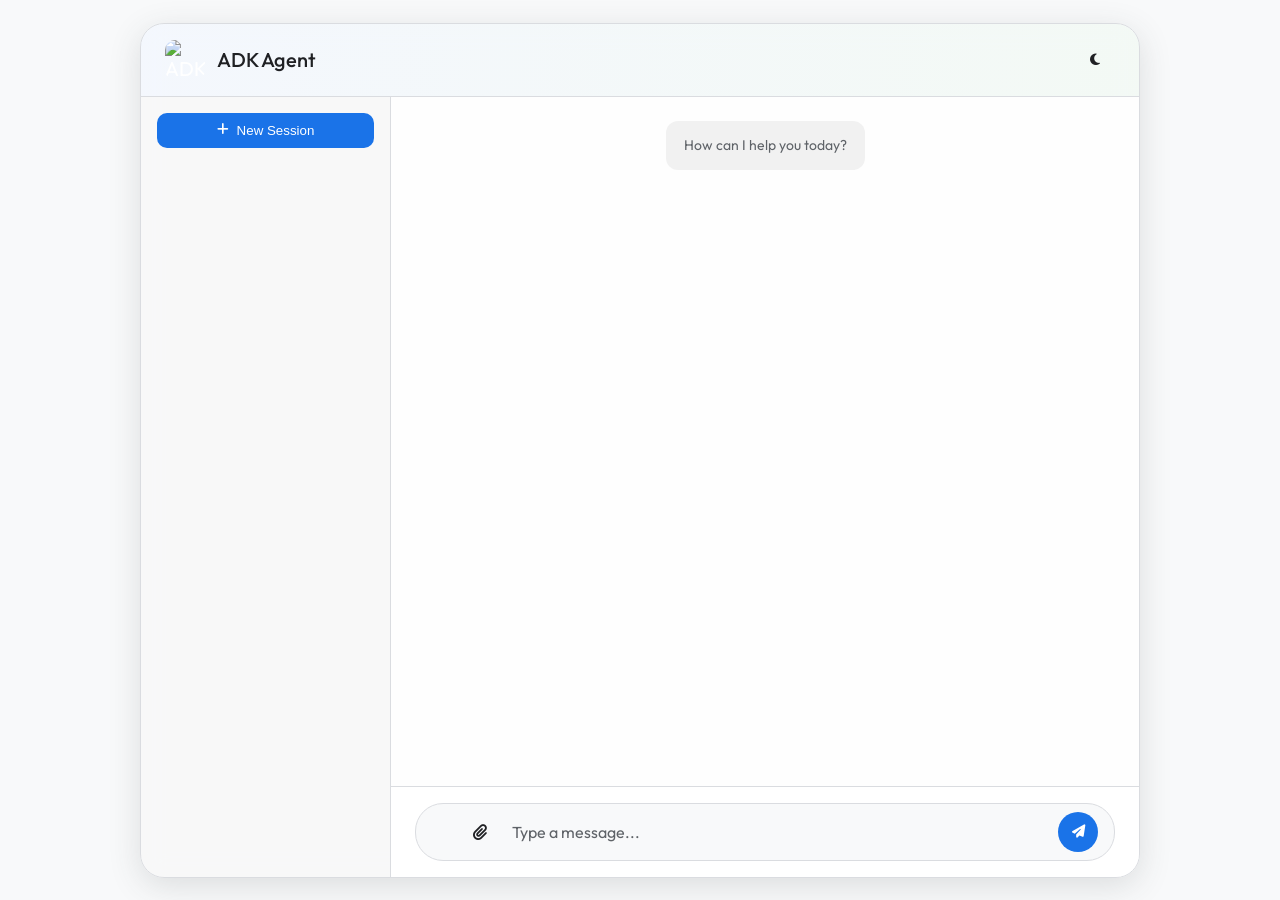
==== BRK3-019-data-agent-bq-mcp-cloud-run/web_client/index.html @ bf39350c "BRK3-019" ====
<!DOCTYPE html>
<html lang="en">
<head>
    <meta charset="UTF-8">
    <meta name="viewport" content="width=device-width, initial-scale=1.0">
    <title>ADK Agent Client</title>
    <link rel="stylesheet" href="style.css">
    <!-- Google Fonts -->
    <link rel="preconnect" href="https://fonts.googleapis.com">
    <link rel="preconnect" href="https://fonts.gstatic.com" crossorigin>
    <link href="https://fonts.googleapis.com/css2?family=Outfit:wght@300;400;500;600&family=Roboto+Mono&display=swap" rel="stylesheet">
    <!-- Marked.js for Markdown parsing -->
    <script src="https://cdn.jsdelivr.net/npm/marked/marked.min.js" integrity="sha256-Pn59f+s+XVjLbIBPaKtcJMx+XrYnD9bly7kSRzkhfQw=" crossorigin="anonymous"></script>
    <!-- DOMPurify for XSS protection -->
    <script src="https://cdnjs.cloudflare.com/ajax/libs/dompurify/3.0.5/purify.min.js" integrity="sha256-QigBQMy2be3IqJD2ezKJUJ5gycSmyYlRHj2VGBuITpU=" crossorigin="anonymous"></script>
    <!-- Highlight.js for syntax highlighting -->
    <link rel="stylesheet" href="https://cdnjs.cloudflare.com/ajax/libs/highlight.js/11.7.0/styles/github.min.css" integrity="sha256-Oppd74ucMR5a5Dq96FxjEzGF7tTw2fZ/6ksAqDCM8GY=" crossorigin="anonymous">
    <script src="https://cdnjs.cloudflare.com/ajax/libs/highlight.js/11.7.0/highlight.min.js" integrity="sha256-nxnOvB1EQa4fD/xpakJii5+GX+XZne2h8ejNW+yHiIg=" crossorigin="anonymous"></script>
    <!-- Font Awesome for icons -->
    <link rel="stylesheet" href="https://cdnjs.cloudflare.com/ajax/libs/font-awesome/6.4.0/css/all.min.css">
</head>
<body class="light-theme">
    <div class="app-container">
        <header class="app-header">
            <div class="logo-container">
                <img src="https://adk.dev/assets/agent-development-kit.png" alt="ADK Logo" class="logo-icon">
                <h1>ADK Agent</h1>
            </div>
            <div class="header-actions">
                <button id="theme-toggle" class="icon-button" title="Toggle dark/light mode">
                    <i class="fas fa-moon"></i>
                </button>
            </div>
        </header>

        <div class="content-area">
            <aside class="sidebar">
                <button id="new-session-button" class="new-session-btn">
                    <i class="fas fa-plus"></i> New Session
                </button>
                <div class="session-list" id="session-list">
                    <!-- Sessions will appear here -->
                </div>
            </aside>
            <div class="chat-area">
                <main class="chat-container">
                    <div id="message-list" class="message-list">
                        <!-- Messages will appear here -->
                        <div class="message system-message">
                            <div class="message-content">
                                How can I help you today?
                            </div>
                        </div>
                    </div>
                </main>

                <footer class="app-footer">
                    <div class="input-container">
                        <div class="attachment-preview" id="attachment-preview" style="display: none;">
                            <div class="preview-item">
                                <img id="preview-img" src="" alt="Preview" style="display: none;">
                                <video id="preview-vid" src="" style="display: none;"></video>
                                <button id="remove-attachment" class="remove-button"><i class="fas fa-times"></i></button>
                            </div>
                        </div>
                        <div class="input-row">
                            <div id="input-status-indicator" class="input-status-indicator"></div>
                            <label for="file-upload" class="icon-button attachment-button" title="Attach image or video">
                                <i class="fas fa-paperclip"></i>
                                <input type="file" id="file-upload" accept="image/*,video/*" style="display: none;">
                            </label>
                            <textarea id="chat-input" placeholder="Type a message..." rows="1"></textarea>
                            <button id="send-button" class="icon-button send-button" title="Send message">
                                <i class="fas fa-paper-plane"></i>
                            </button>
                        </div>
                    </div>
                </footer>
            </div>
        </div>
    </div>

    <script src="app.js"></script>
</body>
</html>
---- BRK3-019-data-agent-bq-mcp-cloud-run/web_client/style.css ----
:root {
    /* Light Theme Variables */
    --bg-color: #f8f9fa;
    --surface-color: rgba(255, 255, 255, 0.8);
    --text-color: #202124;
    --text-secondary: #5f6368;
    --border-color: #dadce0;
    --shadow-color: rgba(60, 64, 67, 0.15);

    /* Google Colors */
    --google-blue: #1a73e8;
    --google-red: #ea4335;
    --google-yellow: #fbbc04;
    --google-green: #34a853;

    --accent-color: var(--google-blue);
    --accent-hover: #1557b0;

    --user-msg-bg: #e8f0fe;
    --agent-msg-bg: rgba(255, 255, 255, 0.9);

    --font-family: 'Outfit', -apple-system, BlinkMacSystemFont, 'Segoe UI', Roboto, Oxygen, Ubuntu, Cantarell, 'Open Sans', 'Helvetica Neue', sans-serif;
}

body.dark-theme {
    /* Dark Theme Variables */
    --bg-color: #121212;
    --surface-color: rgba(30, 30, 30, 0.75);
    --text-color: #e8eaed;
    --text-secondary: #9aa0a6;
    --border-color: #3c4043;
    --shadow-color: rgba(0, 0, 0, 0.3);

    --user-msg-bg: #1a365d;
    --agent-msg-bg: rgba(45, 45, 45, 0.85);
}

* {
    box-sizing: border-box;
    margin: 0;
    padding: 0;
}

body {
    font-family: var(--font-family);
    background-color: var(--bg-color);
    color: var(--text-color);
    transition: background-color 0.3s, color 0.3s;
    display: flex;
    justify-content: center;
    align-items: center;
    height: 100vh;
    overflow: hidden;
}

.app-container {
    width: 100%;
    max-width: 1000px;
    height: 95vh;
    background-color: var(--surface-color);
    backdrop-filter: blur(12px);
    -webkit-backdrop-filter: blur(12px);
    border: 1px solid var(--border-color);
    border-radius: 24px;
    box-shadow: 0 8px 32px 0 var(--shadow-color);
    display: flex;
    flex-direction: column;
    overflow: hidden;
    transition: background-color 0.3s, border-color 0.3s;
}

/* Header */
.app-header {
    padding: 16px 24px;
    border-bottom: 1px solid var(--border-color);
    display: flex;
    justify-content: space-between;
    align-items: center;
    background: linear-gradient(to right, rgba(66, 133, 244, 0.05), rgba(52, 168, 83, 0.05));
}

.logo-container {
    display: flex;
    align-items: center;
    gap: 12px;
}

.logo-icon {
    width: 40px;
    height: 40px;
    background: none;
    border-radius: 10px;
    display: flex;
    justify-content: center;
    align-items: center;
    color: white;
    font-size: 20px;
    box-shadow: none;
}

h1 {
    font-size: 20px;
    font-weight: 500;
}

.agent-status {
    font-size: 14px;
    color: var(--text-secondary);
    margin-left: 8px;
    font-weight: 400;
    opacity: 0.8;
}

.agent-status::before {
    content: '';
    display: inline-block;
    width: 8px;
    height: 8px;
    border-radius: 50%;
    background-color: transparent;
    margin-right: 6px;
    transition: background-color 0.3s ease;
}

.agent-status.thinking::before {
    background-color: var(--google-blue);
    animation: pulse 1s infinite alternate;
}

.agent-status.working::before {
    background-color: var(--google-yellow);
    animation: pulse 1s infinite alternate;
}

@keyframes pulse {
    0% { opacity: 0.4; }
    100% { opacity: 1; }
}

.icon-button {
    background: none;
    border: none;
    color: var(--text-color);
    width: 40px;
    height: 40px;
    border-radius: 50%;
    display: flex;
    justify-content: center;
    align-items: center;
    cursor: pointer;
    transition: background-color 0.2s, color 0.2s;
}

.icon-button:hover {
    background-color: rgba(128, 128, 128, 0.1);
}

/* Content Area Layout */
.content-area {
    display: flex;
    flex: 1;
    overflow: hidden;
}

.sidebar {
    width: 250px;
    background-color: rgba(128, 128, 128, 0.05);
    border-right: 1px solid var(--border-color);
    display: flex;
    flex-direction: column;
    gap: 16px;
    padding: 16px;
    overflow-y: auto;
}

.chat-area {
    flex: 1;
    display: flex;
    flex-direction: column;
    overflow: hidden;
}

.new-session-btn {
    background-color: var(--accent-color);
    color: white;
    border: none;
    padding: 10px 16px;
    border-radius: 10px;
    cursor: pointer;
    display: flex;
    align-items: center;
    justify-content: center;
    gap: 8px;
    font-weight: 500;
    transition: background-color 0.2s;
}

.new-session-btn:hover {
    background-color: var(--accent-hover);
}

.session-list {
    display: flex;
    flex-direction: column;
    gap: 8px;
}

.session-item {
    padding: 10px 14px;
    border-radius: 8px;
    cursor: pointer;
    transition: background-color 0.2s;
    font-size: 0.9rem;
    white-space: nowrap;
    overflow: hidden;
    text-overflow: ellipsis;
    color: var(--text-color);
    display: flex;
    align-items: center;
    gap: 8px;
}

.session-item:hover {
    background-color: rgba(128, 128, 128, 0.1);
}

.session-item.active {
    background-color: var(--accent-color);
    color: white;
}

/* Chat Container */
.chat-container {
    flex: 1;
    overflow-y: auto;
    padding: 24px;
    display: flex;
    flex-direction: column;
    gap: 20px;
}

.message-list {
    display: flex;
    flex-direction: column;
    gap: 16px;
}

.message {
    max-width: 80%;
    padding: 14px 18px;
    border-radius: 18px;
    line-height: 1.5;
    position: relative;
    animation: fadeIn 0.3s ease-out;
}

@keyframes fadeIn {
    from { opacity: 0; transform: translateY(10px); }
    to { opacity: 1; transform: translateY(0); }
}

.user-message {
    align-self: flex-end;
    background-color: var(--user-msg-bg);
    border-bottom-right-radius: 4px;
    box-shadow: 0 2px 8px rgba(66, 133, 244, 0.1);
}

.agent-message {
    align-self: flex-start;
    background-color: var(--agent-msg-bg);
    border-bottom-left-radius: 4px;
    border: 1px solid var(--border-color);
    box-shadow: 0 2px 8px var(--shadow-color);
}

.system-message {
    align-self: center;
    background-color: rgba(128, 128, 128, 0.1);
    border-radius: 12px;
    font-size: 14px;
    color: var(--text-secondary);
    text-align: center;
}

/* Thinking Area */
.thinking-container {
    background-color: rgba(128, 128, 128, 0.05);
    border-radius: 16px;
    padding: 16px;
    margin-top: 8px;
    border: 1px dashed var(--border-color);
}

.thinking-header {
    font-size: 14px;
    font-weight: 500;
    color: var(--accent-color);
    margin-bottom: 8px;
    display: flex;
    align-items: center;
    gap: 8px;
}

.thinking-content {
    font-size: 14px;
    color: var(--text-secondary);
    white-space: pre-wrap;
    font-family: monospace;
}

.hidden {
    display: none !important;
}

/* Footer & Input */
.app-footer {
    padding: 16px 24px;
    border-top: 1px solid var(--border-color);
    background-color: rgba(255, 255, 255, 0.5);
}

body.dark-theme .app-footer {
    background-color: rgba(30, 30, 30, 0.5);
}

.input-container {
    background-color: var(--bg-color);
    border: 1px solid var(--border-color);
    border-radius: 28px;
    padding: 8px 16px;
    display: flex;
    flex-direction: column;
    transition: border-color 0.2s, box-shadow 0.2s;
}

.input-container:focus-within {
    border-color: var(--accent-color);
    box-shadow: 0 0 0 2px rgba(26, 115, 232, 0.2);
}

.input-row {
    display: flex;
    align-items: center;
    gap: 12px;
}

.input-status-indicator {
    display: flex;
    align-items: center;
    justify-content: center;
    width: 16px;
    height: 16px;
    flex-shrink: 0;
}

textarea {
    flex: 1;
    background: none;
    border: none;
    color: var(--text-color);
    font-family: inherit;
    font-size: 16px;
    padding: 8px 0;
    resize: none;
    max-height: 120px;
    outline: none;
}

textarea::placeholder {
    color: var(--text-secondary);
}

.send-button {
    background-color: var(--accent-color);
    color: white;
}

.send-button:hover {
    background-color: var(--accent-hover);
    color: white;
}

/* Attachment Preview */
.attachment-preview {
    padding: 8px;
    border-bottom: 1px solid var(--border-color);
    margin-bottom: 8px;
}

.preview-item {
    position: relative;
    display: inline-block;
    max-width: 100px;
    max-height: 100px;
    border-radius: 8px;
    overflow: hidden;
    border: 1px solid var(--border-color);
}

.preview-item img, .preview-item video {
    max-width: 100%;
    max-height: 100px;
    display: block;
}

.remove-button {
    position: absolute;
    top: 4px;
    right: 4px;
    background-color: rgba(0,0,0,0.6);
    color: white;
    border: none;
    border-radius: 50%;
    width: 20px;
    height: 20px;
    display: flex;
    justify-content: center;
    align-items: center;
    cursor: pointer;
    font-size: 12px;
}

/* Markdown & Media Rendering */
.message-content img {
    max-width: 100%;
    border-radius: 12px;
    margin: 8px 0;
    box-shadow: 0 2px 8px var(--shadow-color);
}

.message-content video {
    max-width: 100%;
    border-radius: 12px;
    margin: 8px 0;
}

.message-content pre {
    background-color: rgba(0, 0, 0, 0.05);
    padding: 12px;
    border-radius: 8px;
    overflow-x: auto;
    margin: 8px 0;
}

body.dark-theme .message-content pre {
    background-color: rgba(255, 255, 255, 0.05);
}

.message-content code {
    font-family: 'Roboto Mono', monospace;
    font-size: 0.9em;
    background-color: rgba(0, 0, 0, 0.05);
    padding: 2px 4px;
    border-radius: 4px;
}

body.dark-theme .message-content code {
    background-color: rgba(255, 255, 255, 0.1);
}

.message-content p {
    margin-bottom: 8px;
}

.message-content p:last-child {
    margin-bottom: 0;
}

.message-content ol, .message-content ul {
    padding-left: 24px;
    margin-bottom: 8px;
}

/* Artifacts */
.artifact-card {
    border: 1px solid var(--border-color);
    border-radius: 12px;
    padding: 12px;
    margin: 12px 0;
    background-color: rgba(255, 255, 255, 0.5);
}

body.dark-theme .artifact-card {
    background-color: rgba(0, 0, 0, 0.2);
}

.artifact-header {
    font-size: 12px;
    font-weight: 600;
    color: var(--text-secondary);
    text-transform: uppercase;
    letter-spacing: 0.5px;
    margin-bottom: 8px;
}

.artifact-content img {
    max-width: 100%;
    height: auto;
    border-radius: 8px;
}

/* Scrollbar */
::-webkit-scrollbar {
    width: 8px;
}

::-webkit-scrollbar-track {
    background: transparent;
}

::-webkit-scrollbar-thumb {
    background-color: rgba(0, 0, 0, 0.1);
    border-radius: 4px;
}

body.dark-theme ::webkit-scrollbar-thumb {
    background-color: rgba(255, 255, 255, 0.1);
}

::-webkit-scrollbar-thumb:hover {
    background-color: rgba(0, 0, 0, 0.2);
}

/* SVG Spinner */
.spinner {
    animation: rotate 2s linear infinite;
    width: 16px;
    height: 16px;
    display: inline-block;
    vertical-align: middle;
}

.spinner .path {
    stroke: var(--accent-color);
    stroke-linecap: round;
    animation: dash 1.5s ease-in-out infinite;
}

.session-item.active .spinner .path {
    stroke: #ffffff;
}

@keyframes rotate {
    100% {
        transform: rotate(360deg);
    }
}

@keyframes dash {
    0% {
        stroke-dasharray: 1, 150;
        stroke-dashoffset: 0;
    }
    50% {
        stroke-dasharray: 90, 150;
        stroke-dashoffset: -35;
    }
    100% {
        stroke-dasharray: 90, 150;
        stroke-dashoffset: -124;
    }
}

/* Collapsible Tool Calls */
details.tool-call {
    border: 1px solid var(--border-color);
    border-radius: 8px;
    margin: 8px 0;
    background-color: rgba(128, 128, 128, 0.05);
    overflow: hidden;
}

details.tool-call summary {
    padding: 8px 12px;
    cursor: pointer;
    font-weight: 500;
    color: var(--text-secondary);
    outline: none;
    display: flex;
    align-items: center;
    gap: 8px;
}

details.tool-call summary:hover {
    background-color: rgba(128, 128, 128, 0.1);
}

details.tool-call[open] summary {
    border-bottom: 1px solid var(--border-color);
}

details.tool-call .tool-content {
    padding: 12px;
    font-family: 'Roboto Mono', monospace;
    font-size: 13px;
    overflow-x: auto;
    background-color: rgba(0, 0, 0, 0.02);
}

body.dark-theme details.tool-call .tool-content {
    background-color: rgba(255, 255, 255, 0.02);
}

/* Adjustments for per-message thinking */
.agent-message .thinking-container {
    margin-bottom: 12px;
    margin-top: 0;
}

/* Session Status Indicators */
.session-status-indicator {
    margin-left: auto;
    font-size: 14px;
    display: inline-block;
}
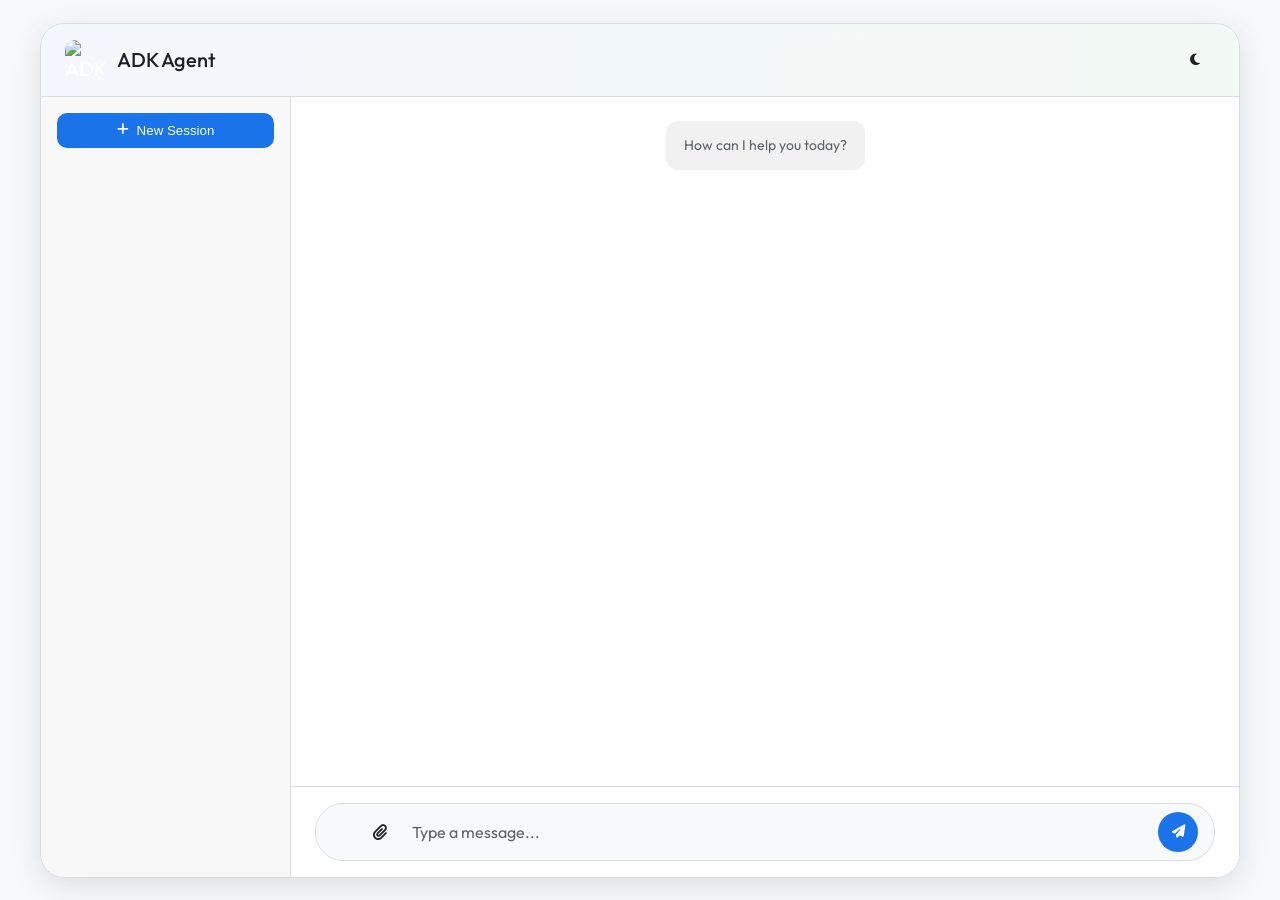
==== commit ee25ceef: "added ability to stop the active session" ====
--- a/BRK3-019-data-agent-bq-mcp-cloud-run/web_client/index.html
+++ b/BRK3-019-data-agent-bq-mcp-cloud-run/web_client/index.html
@@ -21,10 +21,22 @@
 </head>
 <body class="light-theme">
     <div class="app-container">
+        <div id="app-loading" class="loading-overlay">
+            <div class="loading-content">
+                <svg class="spinner large" viewBox="0 0 50 50">
+                    <circle class="path" cx="25" cy="25" r="20" fill="none" stroke-width="5"></circle>
+                </svg>
+                <div class="loading-text">Loading Agent...</div>
+            </div>
+        </div>
         <header class="app-header">
             <div class="logo-container">
                 <img src="https://adk.dev/assets/agent-development-kit.png" alt="ADK Logo" class="logo-icon">
                 <h1>ADK Agent</h1>
+            </div>
+            <div class="app-info" id="app-info">
+                <div class="app-title" id="app-title"></div>
+                <div class="app-desc" id="app-desc"></div>
             </div>
             <div class="header-actions">
                 <button id="theme-toggle" class="icon-button" title="Toggle dark/light mode">
@@ -73,6 +85,9 @@
                             <button id="send-button" class="icon-button send-button" title="Send message">
                                 <i class="fas fa-paper-plane"></i>
                             </button>
+                            <button id="stop-button" class="icon-button stop-button hidden" title="Stop generation">
+                                <i class="fas fa-stop"></i>
+                            </button>
                         </div>
                     </div>
                 </footer>
--- a/BRK3-019-data-agent-bq-mcp-cloud-run/web_client/style.css
+++ b/BRK3-019-data-agent-bq-mcp-cloud-run/web_client/style.css
@@ -55,7 +55,7 @@
 
 .app-container {
     width: 100%;
-    max-width: 1000px;
+    max-width: 1200px;
     height: 95vh;
     background-color: var(--surface-color);
     backdrop-filter: blur(12px);
@@ -83,6 +83,32 @@
     display: flex;
     align-items: center;
     gap: 12px;
+}
+
+.app-info {
+    display: flex;
+    flex-direction: column;
+    align-items: center;
+    text-align: center;
+    flex: 1;
+    margin: 0 20px;
+}
+
+.app-title {
+    font-size: 16px;
+    font-weight: 600;
+    color: var(--text-color);
+}
+
+.app-desc {
+    font-size: 12px;
+    color: var(--text-secondary);
+    margin-top: 2px;
+    opacity: 0.8;
+    max-width: 400px;
+    white-space: nowrap;
+    overflow: hidden;
+    text-overflow: ellipsis;
 }
 
 .logo-icon {
@@ -246,7 +272,7 @@
 }
 
 .message {
-    max-width: 80%;
+    max-width: 85%;
     padding: 14px 18px;
     border-radius: 18px;
     line-height: 1.5;
@@ -305,7 +331,6 @@
 .thinking-content {
     font-size: 14px;
     color: var(--text-secondary);
-    white-space: pre-wrap;
     font-family: monospace;
 }
 
@@ -381,6 +406,16 @@
     color: white;
 }
 
+.stop-button {
+    background-color: var(--google-red);
+    color: white;
+}
+
+.stop-button:hover {
+    background-color: #c5221f;
+    color: white;
+}
+
 /* Attachment Preview */
 .attachment-preview {
     padding: 8px;
@@ -467,9 +502,38 @@
     margin-bottom: 0;
 }
 
-.message-content ol, .message-content ul {
+.message-content ol {
+    list-style-type: decimal;
     padding-left: 24px;
     margin-bottom: 8px;
+}
+
+.message-content ul {
+    list-style-type: disc;
+    padding-left: 24px;
+    margin-bottom: 8px;
+}
+
+.message-content li {
+    margin-bottom: 4px;
+    margin-left: 8px;
+}
+
+.thinking-content ol {
+    list-style-type: decimal;
+    padding-left: 24px;
+    margin-bottom: 8px;
+}
+
+.thinking-content ul {
+    list-style-type: disc;
+    padding-left: 24px;
+    margin-bottom: 8px;
+}
+
+.thinking-content li {
+    margin-bottom: 4px;
+    margin-left: 8px;
 }
 
 /* Artifacts */
@@ -615,4 +679,135 @@
     display: inline-block;
 }
 
-
+/* Loading Overlay */
+.loading-overlay {
+    position: absolute;
+    top: 0;
+    left: 0;
+    width: 100%;
+    height: 100%;
+    background-color: rgba(255, 255, 255, 0.7);
+    backdrop-filter: blur(8px);
+    -webkit-backdrop-filter: blur(8px);
+    display: flex;
+    justify-content: center;
+    align-items: center;
+    z-index: 1000;
+    transition: opacity 0.3s ease, visibility 0.3s ease;
+}
+
+body.dark-theme .loading-overlay {
+    background-color: rgba(18, 18, 18, 0.7);
+}
+
+.loading-overlay.hidden {
+    opacity: 0;
+    visibility: hidden;
+    pointer-events: none;
+}
+
+.loading-content {
+    display: flex;
+    flex-direction: column;
+    align-items: center;
+    gap: 16px;
+}
+
+.loading-text {
+    font-size: 18px;
+    font-weight: 500;
+    color: var(--text-color);
+}
+
+.spinner.large {
+    width: 48px;
+    height: 48px;
+}
+
+/* Auth Required Card */
+.auth-required-card {
+    background: rgba(251, 188, 4, 0.08); /* google yellow tint */
+    border: 1px solid rgba(251, 188, 4, 0.3);
+    border-radius: 14px;
+    padding: 16px;
+    margin: 12px 0;
+    box-shadow: 0 4px 16px rgba(0,0,0,0.08);
+    backdrop-filter: blur(6px);
+    transition: all 0.3s ease;
+}
+
+body.dark-theme .auth-required-card {
+    background: rgba(251, 188, 4, 0.12);
+    border-color: rgba(251, 188, 4, 0.4);
+}
+
+.auth-required-card h4 {
+    margin: 0 0 6px 0;
+    color: var(--google-yellow);
+    display: flex;
+    align-items: center;
+    gap: 8px;
+    font-size: 1.1rem;
+}
+
+.auth-required-card p {
+    margin: 0 0 16px 0;
+    color: var(--text-color);
+    font-size: 0.95rem;
+    opacity: 0.9;
+}
+
+.auth-login-button {
+    background-color: var(--google-blue);
+    color: #ffffff;
+    border: none;
+    padding: 10px 20px;
+    border-radius: 10px;
+    font-weight: 500;
+    cursor: pointer;
+    display: flex;
+    align-items: center;
+    gap: 8px;
+    font-family: inherit;
+    font-size: 0.95rem;
+    transition: all 0.2s ease;
+}
+
+.auth-login-button:hover {
+    background-color: var(--accent-hover);
+    box-shadow: 0 4px 12px rgba(26, 115, 232, 0.3);
+}
+
+.auth-success-spinner {
+    display: flex;
+    align-items: center;
+    gap: 10px;
+    color: var(--google-blue);
+    font-weight: 500;
+    font-size: 0.95rem;
+}
+
+.auth-success-spinner svg {
+    width: 18px;
+    height: 18px;
+}
+
+.auth-success-card {
+    background: rgba(52, 168, 83, 0.08);
+    border: 1px solid rgba(52, 168, 83, 0.3);
+    border-radius: 14px;
+    padding: 12px 16px;
+    margin: 12px 0;
+    box-shadow: 0 4px 16px rgba(0,0,0,0.05);
+    backdrop-filter: blur(6px);
+    color: var(--google-green);
+    font-weight: 500;
+    display: flex;
+    align-items: center;
+    gap: 8px;
+}
+
+body.dark-theme .auth-success-card {
+    background: rgba(52, 168, 83, 0.12);
+    border-color: rgba(52, 168, 83, 0.4);
+}
